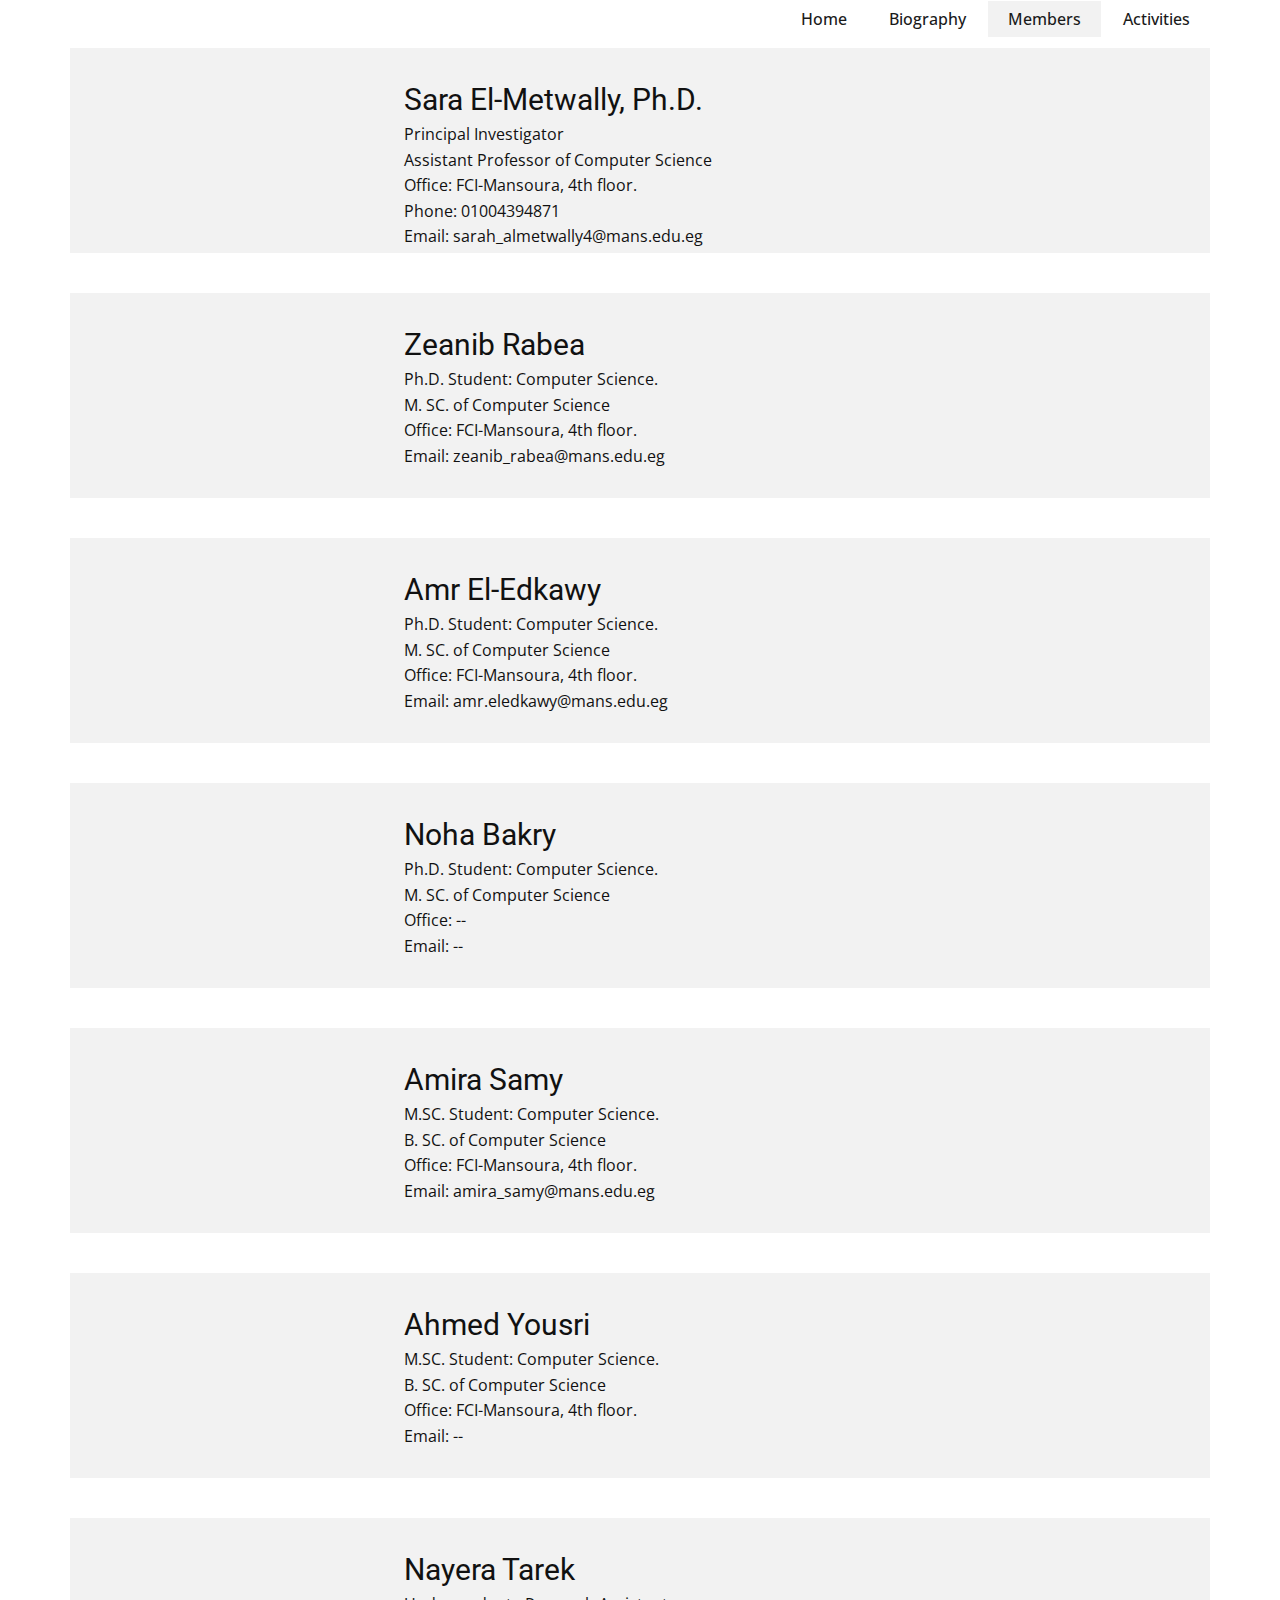
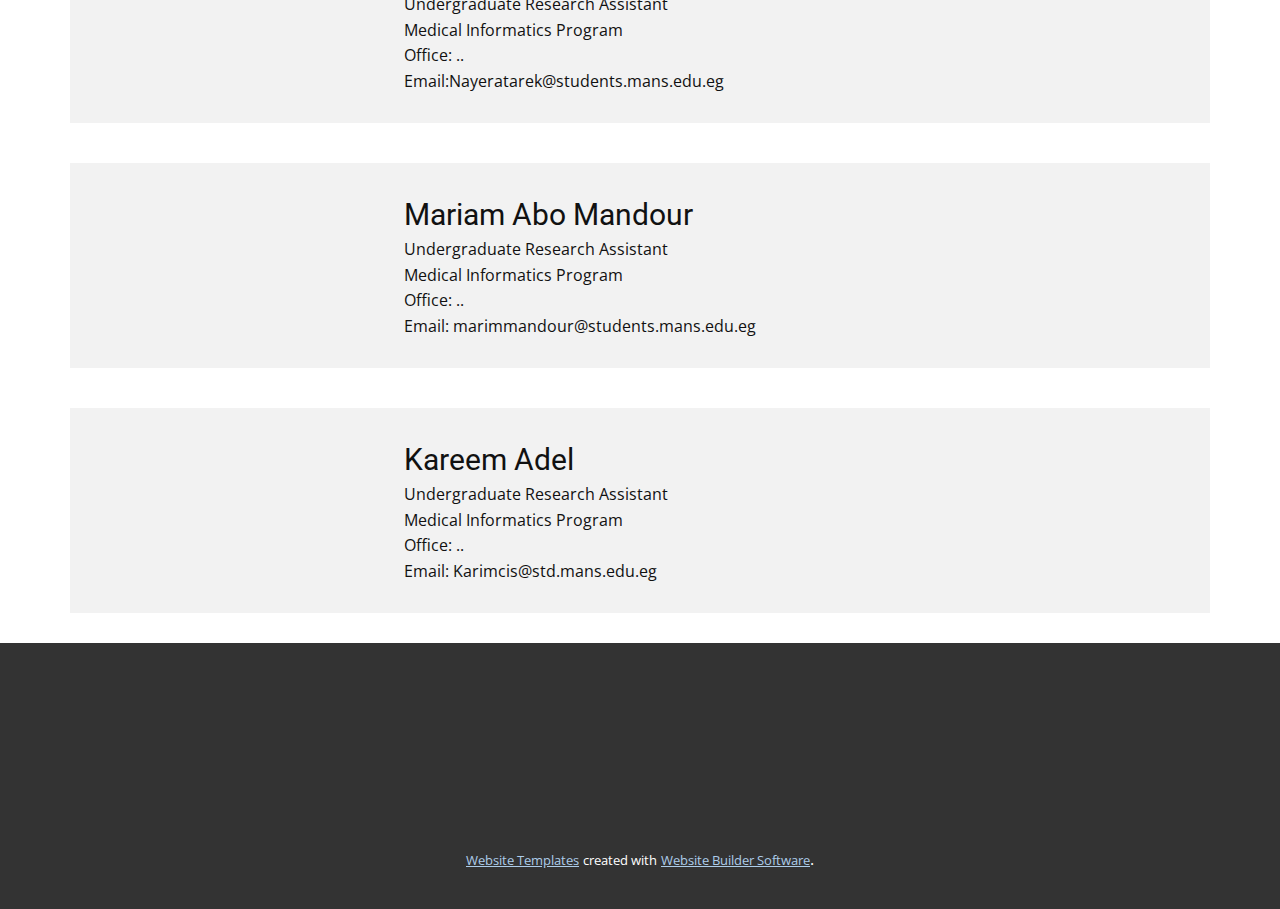
==== Members.html @ f5d17af8 "Add files via upload" ====
<!DOCTYPE html>
<html style="font-size: 16px;">
  <head>
    <meta name="viewport" content="width=device-width, initial-scale=1.0">
    <meta charset="utf-8">
    <meta name="keywords" content="About Us">
    <meta name="description" content="">
    <meta name="page_type" content="np-template-header-footer-from-plugin">
    <title>Members</title>
    <link rel="stylesheet" href="nicepage.css" media="screen">
<link rel="stylesheet" href="Members.css" media="screen">
    <script class="u-script" type="text/javascript" src="jquery.js" defer=""></script>
    <script class="u-script" type="text/javascript" src="nicepage.js" defer=""></script>
    <meta name="generator" content="Nicepage 3.14.1, nicepage.com">
    <link id="u-theme-google-font" rel="stylesheet" href="https://fonts.googleapis.com/css?family=Roboto:100,100i,300,300i,400,400i,500,500i,700,700i,900,900i|Open+Sans:300,300i,400,400i,600,600i,700,700i,800,800i">
    
    
    
    
    
    
    
    
    
    
    <script type="application/ld+json">{
		"@context": "http://schema.org",
		"@type": "Organization",
		"name": "",
		"url": "index.html"
}</script>
    <meta property="og:title" content="Members">
    <meta property="og:type" content="website">
    <meta name="theme-color" content="#478ac9">
    <link rel="canonical" href="index.html">
    <meta property="og:url" content="index.html">
  </head>
  <body class="u-body"><header class="u-clearfix u-header u-header" id="sec-3bcb"><div class="u-clearfix u-sheet u-valign-middle u-sheet-1">
        <nav class="u-menu u-menu-dropdown u-offcanvas u-menu-1">
          <div class="menu-collapse" style="font-size: 1rem; letter-spacing: 0px; font-weight: 500;">
            <a class="u-button-style u-custom-active-border-color u-custom-active-color u-custom-border u-custom-border-color u-custom-borders u-custom-hover-border-color u-custom-hover-color u-custom-left-right-menu-spacing u-custom-padding-bottom u-custom-text-active-color u-custom-text-color u-custom-text-hover-color u-custom-top-bottom-menu-spacing u-nav-link u-text-active-palette-1-base u-text-hover-palette-2-base" href="#">
              <svg><use xmlns:xlink="http://www.w3.org/1999/xlink" xlink:href="#menu-hamburger"></use></svg>
              <svg version="1.1" xmlns="http://www.w3.org/2000/svg" xmlns:xlink="http://www.w3.org/1999/xlink"><defs><symbol id="menu-hamburger" viewBox="0 0 16 16" style="width: 16px; height: 16px;"><rect y="1" width="16" height="2"></rect><rect y="7" width="16" height="2"></rect><rect y="13" width="16" height="2"></rect>
</symbol>
</defs></svg>
            </a>
          </div>
          <div class="u-custom-menu u-nav-container">
            <ul class="u-nav u-spacing-2 u-unstyled u-nav-1"><li class="u-nav-item"><a class="u-active-grey-5 u-border-active-palette-1-base u-border-hover-palette-1-base u-button-style u-hover-grey-10 u-nav-link u-text-active-grey-90 u-text-grey-90 u-text-hover-grey-90" href="Home.html" style="padding: 10px 20px;">Home</a>
</li><li class="u-nav-item"><a class="u-active-grey-5 u-border-active-palette-1-base u-border-hover-palette-1-base u-button-style u-hover-grey-10 u-nav-link u-text-active-grey-90 u-text-grey-90 u-text-hover-grey-90" href="About-me.html" style="padding: 10px 20px;">Biography</a>
</li><li class="u-nav-item"><a class="u-active-grey-5 u-border-active-palette-1-base u-border-hover-palette-1-base u-button-style u-hover-grey-10 u-nav-link u-text-active-grey-90 u-text-grey-90 u-text-hover-grey-90" href="Members.html" style="padding: 10px 20px;">Members</a>
</li><li class="u-nav-item"><a class="u-active-grey-5 u-border-active-palette-1-base u-border-hover-palette-1-base u-button-style u-hover-grey-10 u-nav-link u-text-active-grey-90 u-text-grey-90 u-text-hover-grey-90" href="Activities.html" style="padding: 10px 20px;">Activities</a>
</li></ul>
          </div>
          <div class="u-custom-menu u-nav-container-collapse">
            <div class="u-black u-container-style u-inner-container-layout u-opacity u-opacity-95 u-sidenav">
              <div class="u-sidenav-overflow">
                <div class="u-menu-close"></div>
                <ul class="u-align-center u-nav u-popupmenu-items u-unstyled u-nav-2"><li class="u-nav-item"><a class="u-button-style u-nav-link" href="Home.html" style="padding: 10px 20px;">Home</a>
</li><li class="u-nav-item"><a class="u-button-style u-nav-link" href="About-me.html" style="padding: 10px 20px;">Biography</a>
</li><li class="u-nav-item"><a class="u-button-style u-nav-link" href="Members.html" style="padding: 10px 20px;">Members</a>
</li><li class="u-nav-item"><a class="u-button-style u-nav-link" href="Activities.html" style="padding: 10px 20px;">Activities</a>
</li></ul>
              </div>
            </div>
            <div class="u-black u-menu-overlay u-opacity u-opacity-70"></div>
          </div>
        </nav>
      </div></header>
    <section class="u-clearfix u-section-1" id="sec-b4c4">
      <div class="u-clearfix u-sheet u-sheet-1">
        <div class="u-clearfix u-expanded-width u-grey-5 u-gutter-0 u-layout-wrap u-layout-wrap-1">
          <div class="u-layout">
            <div class="u-layout-row">
              <div class="u-align-center u-container-style u-layout-cell u-left-cell u-size-16 u-layout-cell-1">
                <div class="u-container-layout u-container-layout-1">
                  <div alt="" class="u-image u-image-circle u-image-1" src="" data-image-width="295" data-image-height="413"></div>
                </div>
              </div>
              <div class="u-align-left u-container-style u-layout-cell u-right-cell u-size-44 u-layout-cell-2">
                <div class="u-container-layout u-container-layout-2">
                  <h3 class="u-text u-text-1">Sara El-Metwally, Ph.D.</h3>
                  <p class="u-text u-text-2">Principal Investigator<br>Assistant Professor of Computer Science&nbsp;<br>Office: FCI-Mansoura, 4th floor.&nbsp;<br>Phone: 01004394871<br>Email: sarah_almetwally4@mans.edu.eg
                  </p>
                </div>
              </div>
            </div>
          </div>
        </div>
      </div>
    </section>
    <section class="u-clearfix u-section-2" id="carousel_a130">
      <div class="u-clearfix u-sheet u-sheet-1">
        <div class="u-clearfix u-expanded-width u-grey-5 u-gutter-0 u-layout-wrap u-layout-wrap-1">
          <div class="u-layout">
            <div class="u-layout-row">
              <div class="u-align-center u-container-style u-layout-cell u-left-cell u-size-16 u-layout-cell-1">
                <div class="u-container-layout u-container-layout-1">
                  <div alt="" class="u-image u-image-circle u-image-1" src="" data-image-width="640" data-image-height="480"></div>
                </div>
              </div>
              <div class="u-align-left u-container-style u-layout-cell u-right-cell u-size-44 u-layout-cell-2">
                <div class="u-container-layout u-container-layout-2">
                  <h3 class="u-text u-text-1">Zeanib Rabea</h3>
                  <p class="u-text u-text-2">Ph.D. Student: Computer Science.<br>M. SC. of Computer Science&nbsp;<br>Office: FCI-Mansoura, 4th floor.&nbsp;<br>Email: zeanib_rabea@mans.edu.eg
                  </p>
                </div>
              </div>
            </div>
          </div>
        </div>
      </div>
    </section>
    <section class="u-clearfix u-section-3" id="carousel_07f0">
      <div class="u-clearfix u-sheet u-sheet-1">
        <div class="u-clearfix u-expanded-width u-grey-5 u-gutter-0 u-layout-wrap u-layout-wrap-1">
          <div class="u-layout">
            <div class="u-layout-row">
              <div class="u-align-center u-container-style u-layout-cell u-left-cell u-size-16 u-layout-cell-1">
                <div class="u-container-layout u-container-layout-1">
                  <div alt="" class="u-image u-image-circle u-image-1" src="" data-image-width="960" data-image-height="1280"></div>
                </div>
              </div>
              <div class="u-align-left u-container-style u-layout-cell u-right-cell u-size-44 u-layout-cell-2">
                <div class="u-container-layout u-container-layout-2">
                  <h3 class="u-text u-text-1">Amr El-Edkawy</h3>
                  <p class="u-text u-text-2">Ph.D. Student: Computer Science.<br>M. SC. of Computer Science&nbsp;<br>Office: FCI-Mansoura, 4th floor.&nbsp;<br>Email:&nbsp;amr.eledkawy@mans.edu.eg
                  </p>
                </div>
              </div>
            </div>
          </div>
        </div>
      </div>
    </section>
    <section class="u-clearfix u-section-4" id="carousel_dc00">
      <div class="u-clearfix u-sheet u-sheet-1">
        <div class="u-clearfix u-expanded-width u-grey-5 u-gutter-0 u-layout-wrap u-layout-wrap-1">
          <div class="u-layout">
            <div class="u-layout-row">
              <div class="u-align-center u-container-style u-layout-cell u-left-cell u-size-16 u-layout-cell-1">
                <div class="u-container-layout u-container-layout-1">
                  <div alt="" class="u-image u-image-circle u-image-1" src="" data-image-width="512" data-image-height="512"></div>
                </div>
              </div>
              <div class="u-align-left u-container-style u-layout-cell u-right-cell u-size-44 u-layout-cell-2">
                <div class="u-container-layout u-container-layout-2">
                  <h3 class="u-text u-text-1">Noha Bakry</h3>
                  <p class="u-text u-text-2">Ph.D. Student: Computer Science.<br>M. SC. of Computer Science&nbsp;<br>Office: --&nbsp;<br>Email: --
                  </p>
                </div>
              </div>
            </div>
          </div>
        </div>
      </div>
    </section>
    <section class="u-clearfix u-section-5" id="carousel_5c7c">
      <div class="u-clearfix u-sheet u-sheet-1">
        <div class="u-clearfix u-expanded-width u-grey-5 u-gutter-0 u-layout-wrap u-layout-wrap-1">
          <div class="u-layout">
            <div class="u-layout-row">
              <div class="u-align-center u-container-style u-layout-cell u-left-cell u-size-16 u-layout-cell-1">
                <div class="u-container-layout u-container-layout-1">
                  <div alt="" class="u-image u-image-circle u-image-1" src="" data-image-width="768" data-image-height="1024"></div>
                </div>
              </div>
              <div class="u-align-left u-container-style u-layout-cell u-right-cell u-size-44 u-layout-cell-2">
                <div class="u-container-layout u-container-layout-2">
                  <h3 class="u-text u-text-1">Amira Samy</h3>
                  <p class="u-text u-text-2">M.SC. Student: Computer Science.<br>B. SC. of Computer Science&nbsp;<br>Office: FCI-Mansoura, 4th floor.&nbsp;<br>Email:&nbsp;amira_samy@mans.edu.eg
                  </p>
                </div>
              </div>
            </div>
          </div>
        </div>
      </div>
    </section>
    <section class="u-clearfix u-section-6" id="carousel_0fef">
      <div class="u-clearfix u-sheet u-sheet-1">
        <div class="u-clearfix u-expanded-width u-grey-5 u-gutter-0 u-layout-wrap u-layout-wrap-1">
          <div class="u-layout">
            <div class="u-layout-row">
              <div class="u-align-center u-container-style u-layout-cell u-left-cell u-size-16 u-layout-cell-1">
                <div class="u-container-layout u-container-layout-1">
                  <div alt="" class="u-image u-image-circle u-image-1" src="" data-image-width="2048" data-image-height="2048"></div>
                </div>
              </div>
              <div class="u-align-left u-container-style u-layout-cell u-right-cell u-size-44 u-layout-cell-2">
                <div class="u-container-layout u-container-layout-2">
                  <h3 class="u-text u-text-1">Ahmed Yousri</h3>
                  <p class="u-text u-text-2">M.SC. Student: Computer Science.<br>B. SC. of Computer Science&nbsp;<br>Office: FCI-Mansoura, 4th floor.&nbsp;<br>Email: --
                  </p>
                </div>
              </div>
            </div>
          </div>
        </div>
      </div>
    </section>
    <section class="u-clearfix u-section-7" id="carousel_8578">
      <div class="u-clearfix u-sheet u-sheet-1">
        <div class="u-clearfix u-expanded-width u-grey-5 u-gutter-0 u-layout-wrap u-layout-wrap-1">
          <div class="u-layout">
            <div class="u-layout-row">
              <div class="u-align-center u-container-style u-layout-cell u-left-cell u-size-16 u-layout-cell-1">
                <div class="u-container-layout u-container-layout-1">
                  <div alt="" class="u-image u-image-circle u-image-1" src="" data-image-width="459" data-image-height="785"></div>
                </div>
              </div>
              <div class="u-align-left u-container-style u-layout-cell u-right-cell u-size-44 u-layout-cell-2">
                <div class="u-container-layout u-container-layout-2">
                  <h3 class="u-text u-text-1">Nayera Tarek</h3>
                  <p class="u-text u-text-2">Undergraduate Research Assistant<br>Medical Informatics Program&nbsp;<br>Office: ..<br>Email:Nayeratarek@students.mans.edu.eg
                  </p>
                </div>
              </div>
            </div>
          </div>
        </div>
      </div>
    </section>
    <section class="u-clearfix u-section-8" id="carousel_f2d6">
      <div class="u-clearfix u-sheet u-sheet-1">
        <div class="u-clearfix u-expanded-width u-grey-5 u-gutter-0 u-layout-wrap u-layout-wrap-1">
          <div class="u-layout">
            <div class="u-layout-row">
              <div class="u-align-center u-container-style u-layout-cell u-left-cell u-size-16 u-layout-cell-1">
                <div class="u-container-layout u-container-layout-1">
                  <div alt="" class="u-image u-image-circle u-image-1" src="" data-image-width="965" data-image-height="1280"></div>
                </div>
              </div>
              <div class="u-align-left u-container-style u-layout-cell u-right-cell u-size-44 u-layout-cell-2">
                <div class="u-container-layout u-container-layout-2">
                  <h3 class="u-text u-text-1">Mariam Abo Mandour</h3>
                  <p class="u-text u-text-2">Undergraduate Research Assistant<br>Medical Informatics Program&nbsp;<br>Office: ..<br>Email:&nbsp;marimmandour@students.mans.edu.eg 
                  </p>
                </div>
              </div>
            </div>
          </div>
        </div>
      </div>
    </section>
    <section class="u-clearfix u-section-9" id="carousel_3f13">
      <div class="u-clearfix u-sheet u-sheet-1">
        <div class="u-clearfix u-expanded-width u-grey-5 u-gutter-0 u-layout-wrap u-layout-wrap-1">
          <div class="u-layout">
            <div class="u-layout-row">
              <div class="u-align-center u-container-style u-layout-cell u-left-cell u-size-16 u-layout-cell-1">
                <div class="u-container-layout u-container-layout-1">
                  <div alt="" class="u-image u-image-circle u-image-1" src="" data-image-width="768" data-image-height="768"></div>
                </div>
              </div>
              <div class="u-align-left u-container-style u-layout-cell u-right-cell u-size-44 u-layout-cell-2">
                <div class="u-container-layout u-container-layout-2">
                  <h3 class="u-text u-text-1">Kareem Adel</h3>
                  <p class="u-text u-text-2">Undergraduate Research Assistant<br>Medical Informatics Program&nbsp;<br>Office: ..<br>Email:&nbsp;Karimcis@std.mans.edu.eg
                  </p>
                </div>
              </div>
            </div>
          </div>
        </div>
      </div>
    </section>
    
    
    <footer class="u-align-left u-clearfix u-footer u-grey-80 u-footer" id="sec-ff59"><div class="u-clearfix u-sheet u-sheet-1"></div></footer>
    <section class="u-backlink u-clearfix u-grey-80">
      <a class="u-link" href="https://nicepage.com/website-templates" target="_blank">
        <span>Website Templates</span>
      </a>
      <p class="u-text">
        <span>created with</span>
      </p>
      <a class="u-link" href="https://nicepage.com/" target="_blank">
        <span>Website Builder Software</span>
      </a>. 
    </section>
  </body>
</html>
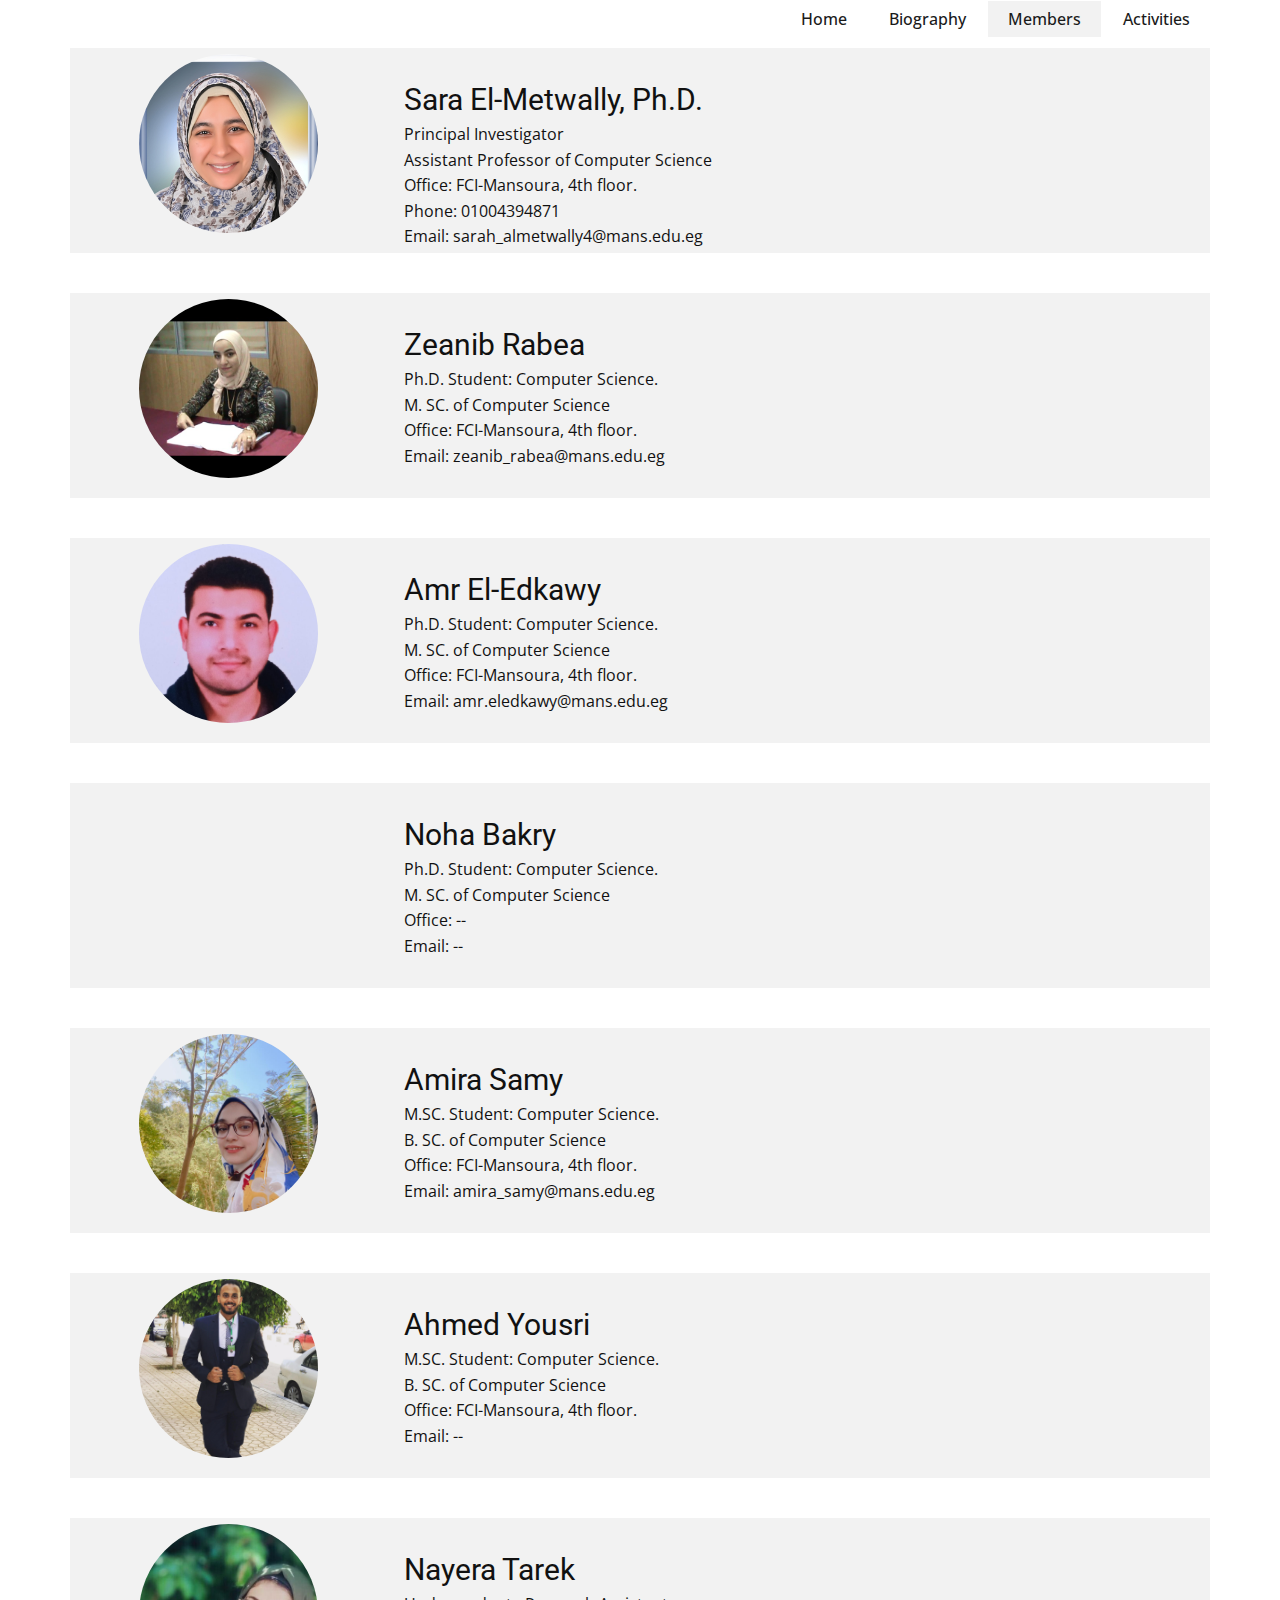
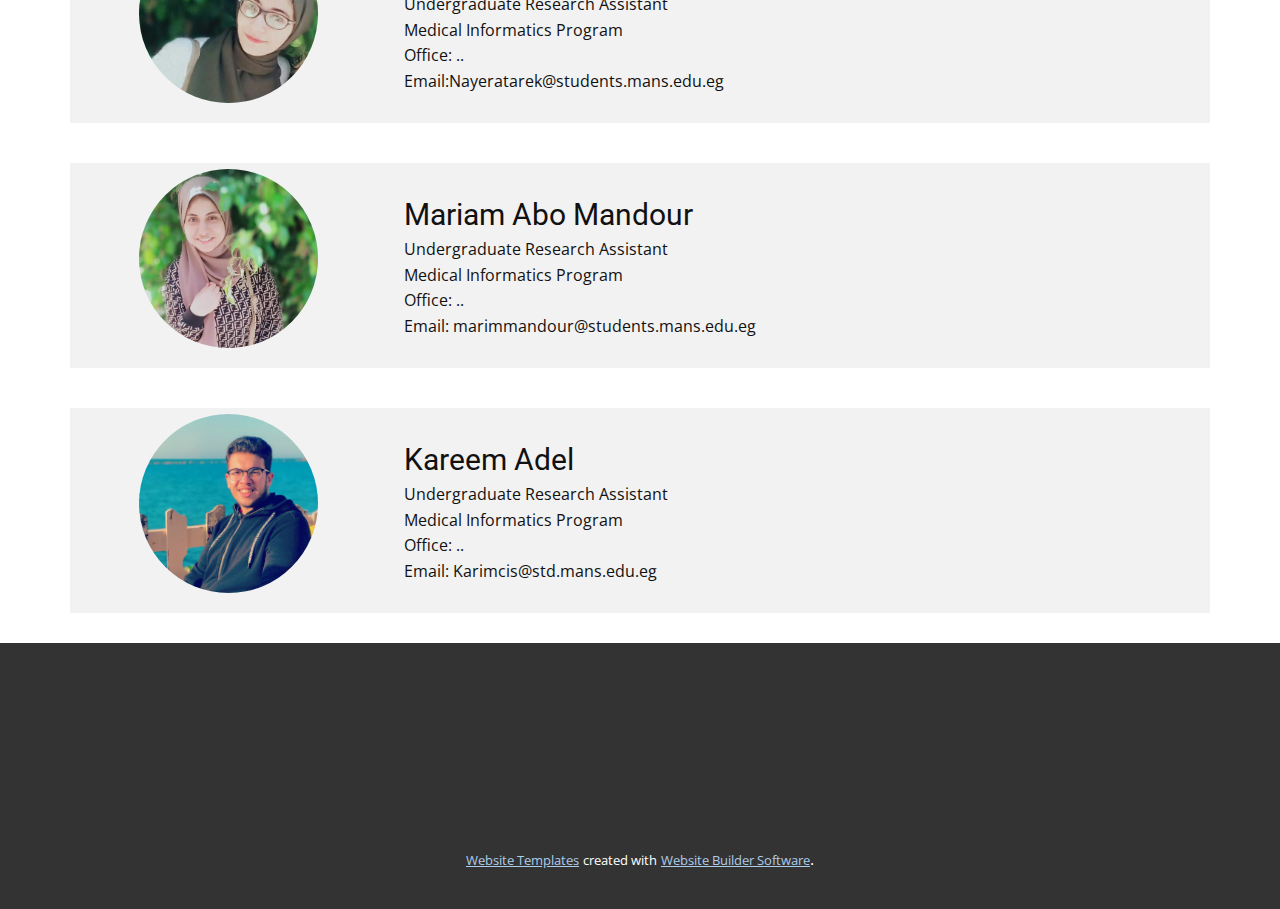
==== commit bf696957: "Add files via upload" ====
--- a/Members.html
+++ b/Members.html
@@ -140,7 +140,7 @@
             <div class="u-layout-row">
               <div class="u-align-center u-container-style u-layout-cell u-left-cell u-size-16 u-layout-cell-1">
                 <div class="u-container-layout u-container-layout-1">
-                  <div alt="" class="u-image u-image-circle u-image-1" src="" data-image-width="512" data-image-height="512"></div>
+                  <div alt="" class="u-image u-image-circle u-image-1" src="" data-image-width="904" data-image-height="1247"></div>
                 </div>
               </div>
               <div class="u-align-left u-container-style u-layout-cell u-right-cell u-size-44 u-layout-cell-2">
--- a/Members.css
+++ b/Members.css
@@ -434,8 +434,8 @@
 .u-section-4 .u-image-1 {
   width: 179px;
   height: 179px;
-  background-image: url("images/default-user-image.png");
-  background-position: 50% 50%;
+  background-image: url("images/WhatsAppImage2021-05-16at12.27.55AM.jpeg");
+  background-position: 0% 0%;
   margin: 0 26px 0 auto;
 }
 
